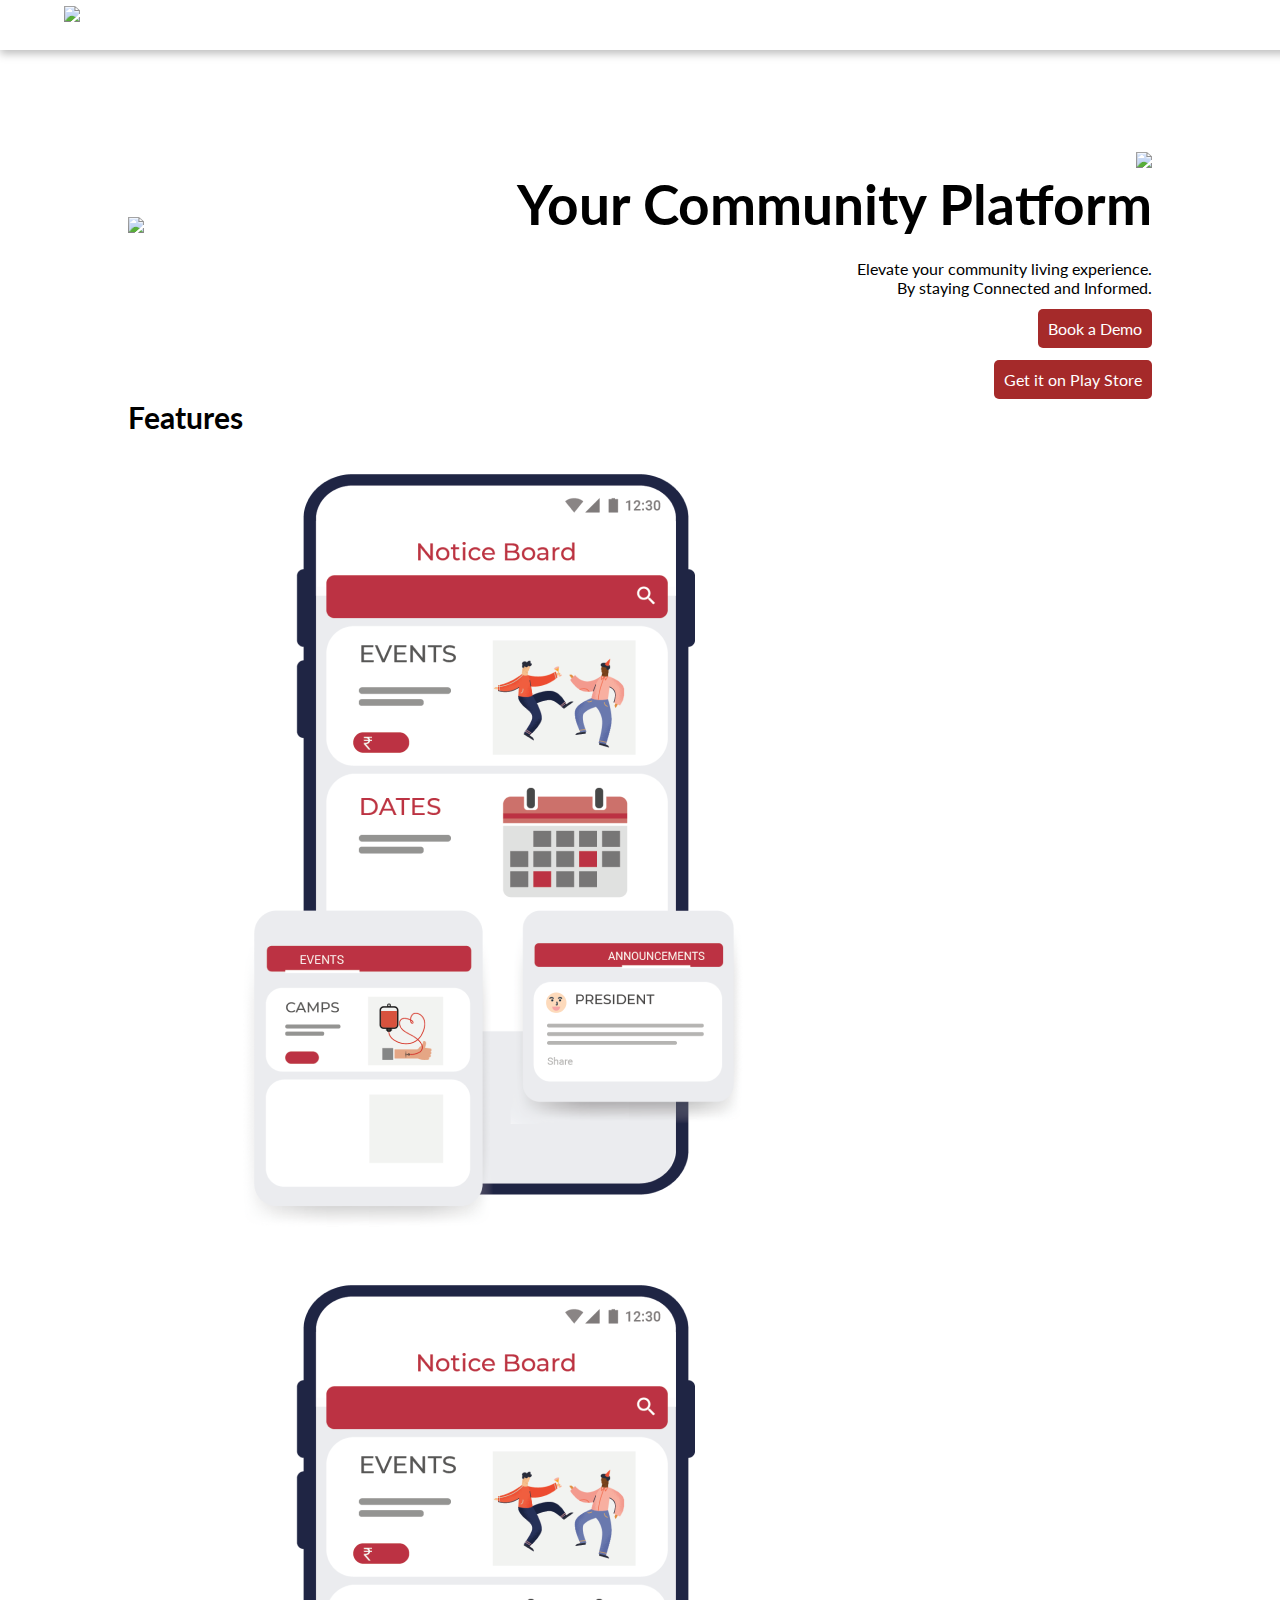
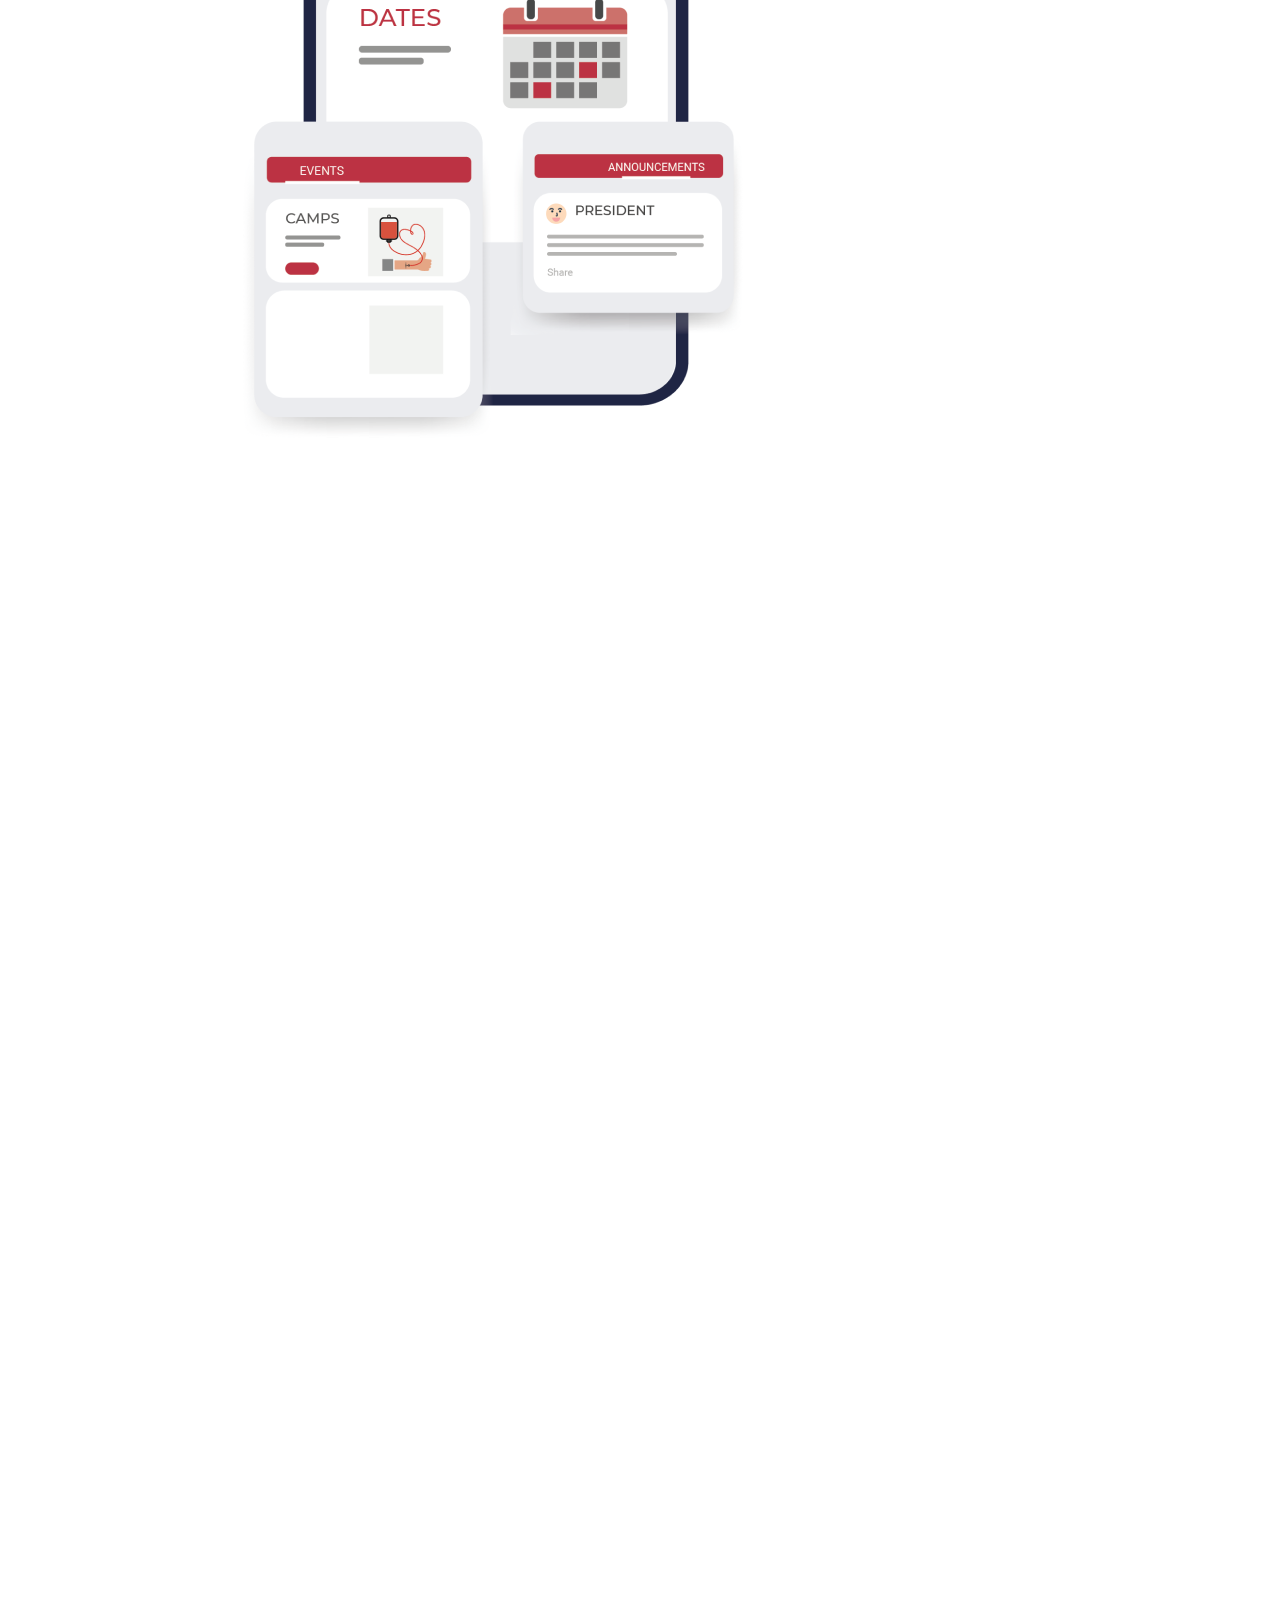
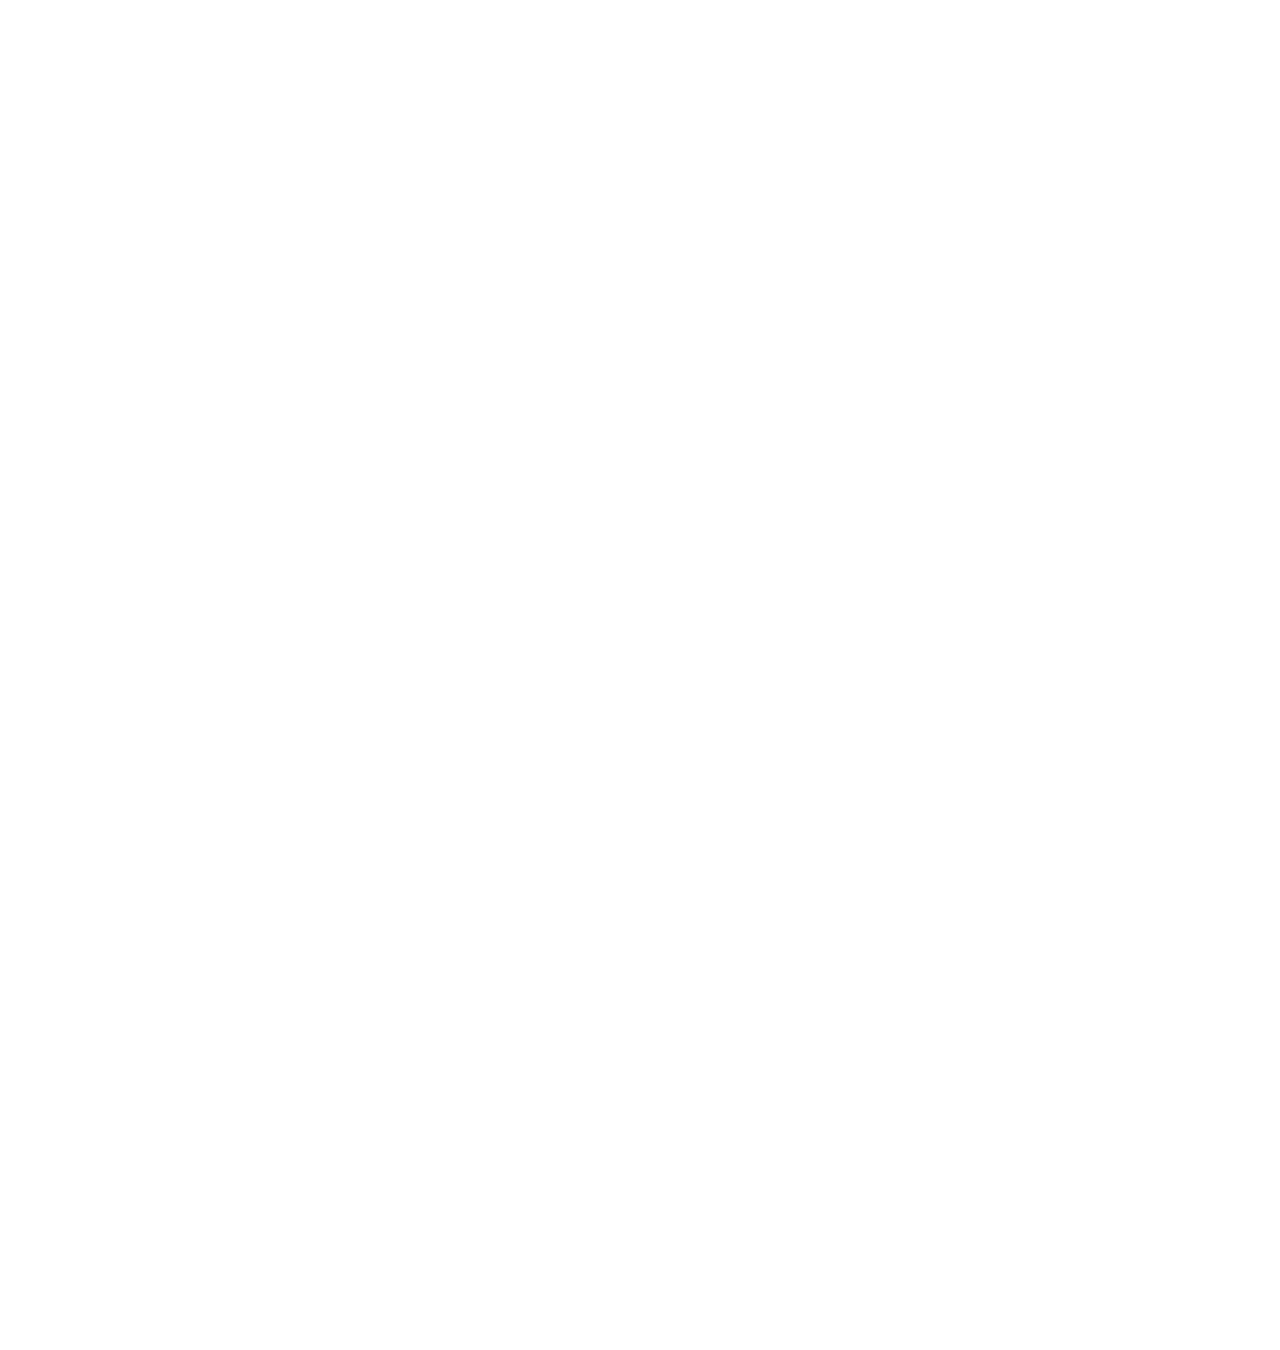
==== index.html @ 1f937010 "new images" ====
<!DOCTYPE html>
<html lang="en">
	<head>
		<!-- Required meta tags -->
		<meta charset="utf-8" />
		<meta name="viewport" content="width=device-width, initial-scale=1" />

		<!-- Bootstrap CSS -->
		<!-- <link
			href="https://cdn.jsdelivr.net/npm/bootstrap@5.0.0-beta2/dist/css/bootstrap.min.css"
			rel="stylesheet"
			integrity="sha384-BmbxuPwQa2lc/FVzBcNJ7UAyJxM6wuqIj61tLrc4wSX0szH/Ev+nYRRuWlolflfl"
			crossorigin="anonymous"
		/> -->

		<!-- Custom CSS -->
		<link href="css/index.css" rel="stylesheet" />

		<!-- Fonts -->
		<link rel="preconnect" href="https://fonts.gstatic.com" />
		<link
			href="https://fonts.googleapis.com/css2?family=Lato:ital,wght@0,100;0,300;0,400;0,700;0,900;1,100;1,300;1,400;1,700;1,900&display=swap"
			rel="stylesheet"
		/>

		<title>SewaHub</title>
	</head>
	<body>
		<div class="navbar">
			<img src="assets/Logo.png" class="navbar-image" />
		</div>
		<div class="sewahub-container">
			<div class="sub-container-1">
				<img src="./assets/building-clouds.png" class="landing-image" />
				<div class="landing-text">
					<img src="./assets/Logo2.png" class="landing-logo" />
					<p style="font-size: 55px; font-weight: 700">
						Your Community Platform
					</p>
					<p style="margin-top: 3%">
						Elevate your community living experience.<br />
						By staying Connected and Informed.
					</p>
					<div class="landing-button">Book a Demo</div>
					<br />
					<div class="landing-button">Get it on Play Store</div>
				</div>
			</div>
			<div class="sub-container-2">
				<p style="width: 100%; font-size: 30px; font-weight: 700">
					Features
				</p>
				<div class="feature-box">
					<img src="./assets/screen1.png" />
					<img src="./assets/screen1.png" />
				</div>
			</div>
		</div>
		<!-- Option 1: Bootstrap Bundle with Popper -->
		<!-- <script
			src="https://cdn.jsdelivr.net/npm/bootstrap@5.0.0-beta2/dist/js/bootstrap.bundle.min.js"
			integrity="sha384-b5kHyXgcpbZJO/tY9Ul7kGkf1S0CWuKcCD38l8YkeH8z8QjE0GmW1gYU5S9FOnJ0"
			crossorigin="anonymous"
		></script> -->
	</body>
</html>
---- css/index.css ----
body {
	/* background-color: antiquewhite; */
	margin: 0px;
	font-family: "Lato", sans-serif;
}
p {
	margin: 0px;
}
.navbar {
	background-color: white;
	width: 100%;
	height: 50px;
	filter: drop-shadow(0px 4px 4px rgba(0, 0, 0, 0.25));
	position: fixed;
	top: 0;
	padding: 0 5vw 0 5vw;
	display: flex;
}
.navbar .title {
	font-family: Verdana, Geneva, Tahoma, sans-serif;
}
.sewahub-container {
	margin-top: 50px;
	margin: 50px 10vw 0 10vw;
	background-color: white;
	height: 500vh;
}
.sub-container-1 {
	flex-direction: row;
	display: flex;
	/* background-color: azure; */
}
.sewahub-container .landing-text {
	width: 100%;
	padding-top: 10%;
	text-align: right;
}
.sewahub-container .landing-image {
	width: 40%;
	align-self: center;
}
.navbar .navbar-image {
	height: 75%;
	padding: 5px 0px 5px 0px;
	align-self: center;
}
.sewahub-container .landing-logo {
	height: 40px;
}
.sewahub-container .landing-button {
	background-color: brown;
	display: inline-block;
	padding: 10px;
	border-radius: 5px;
	cursor: pointer;
	margin-top: 12px;
	color: white;
}
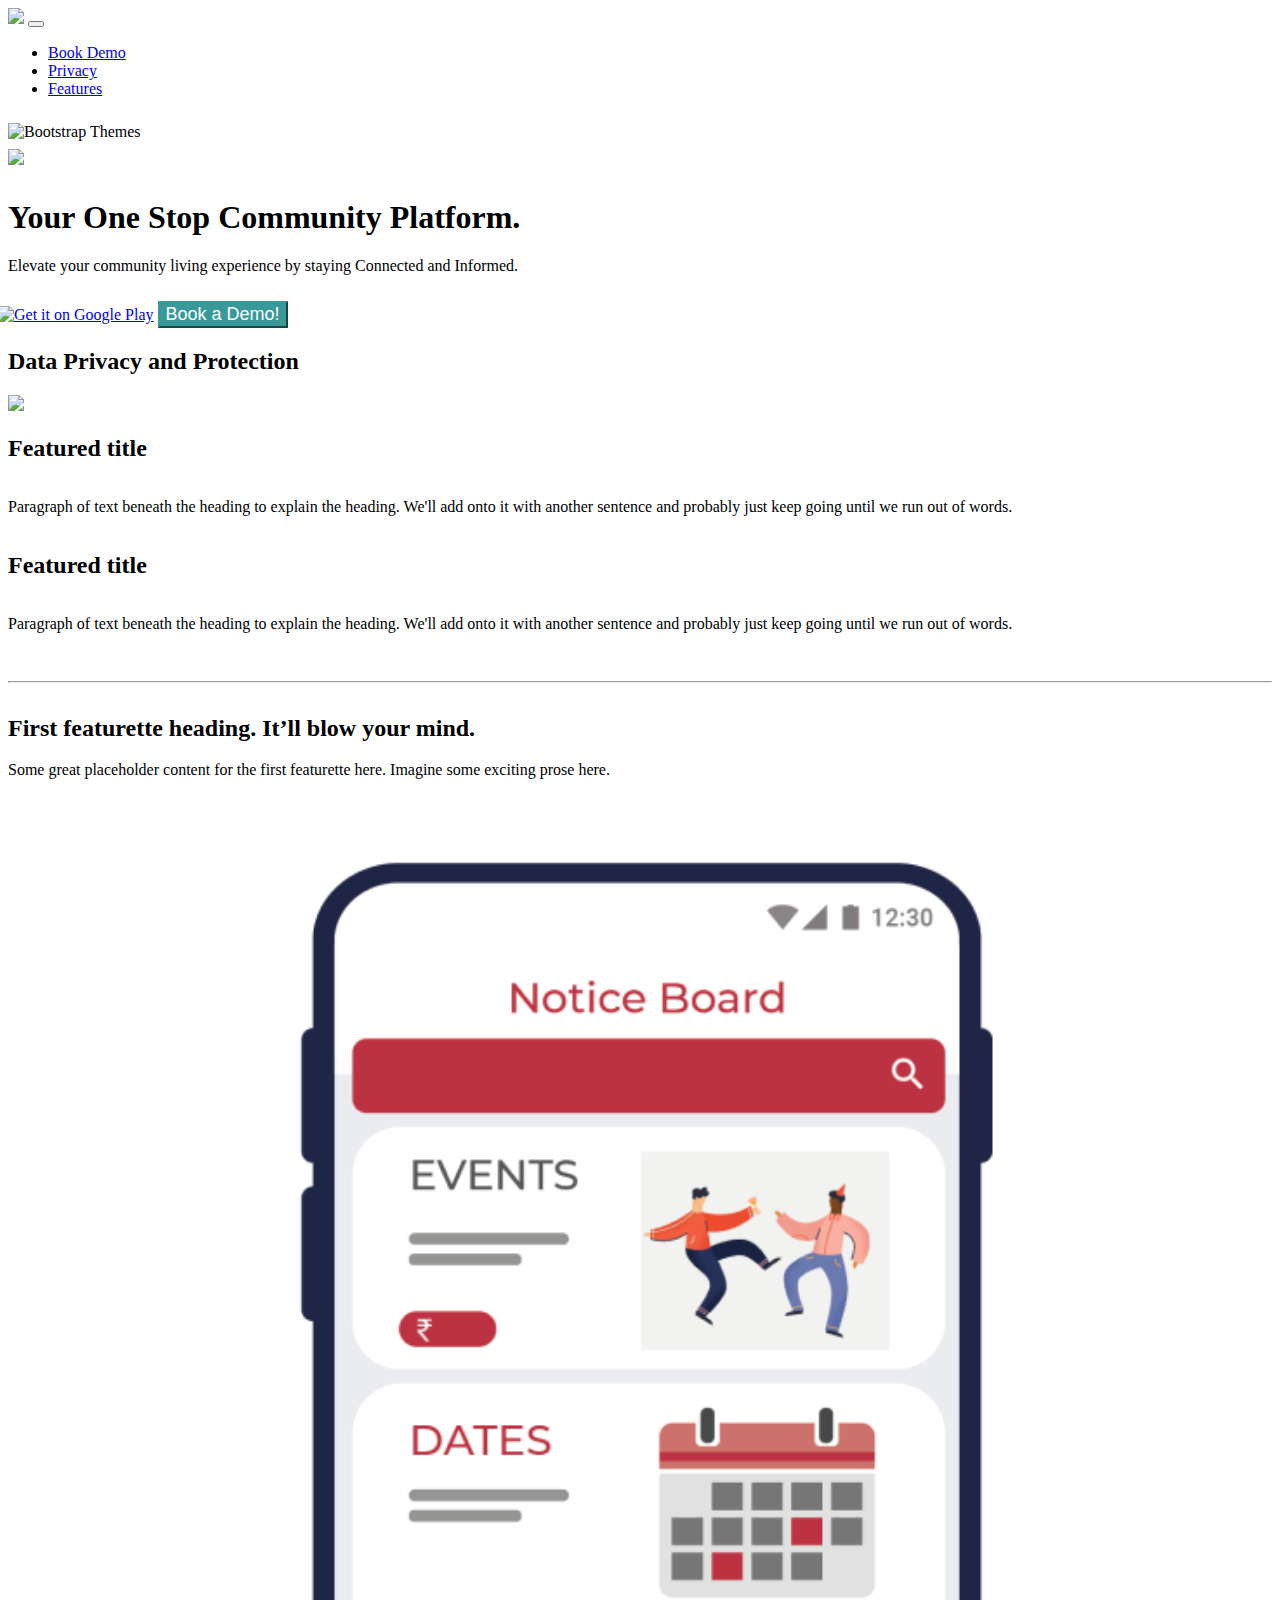
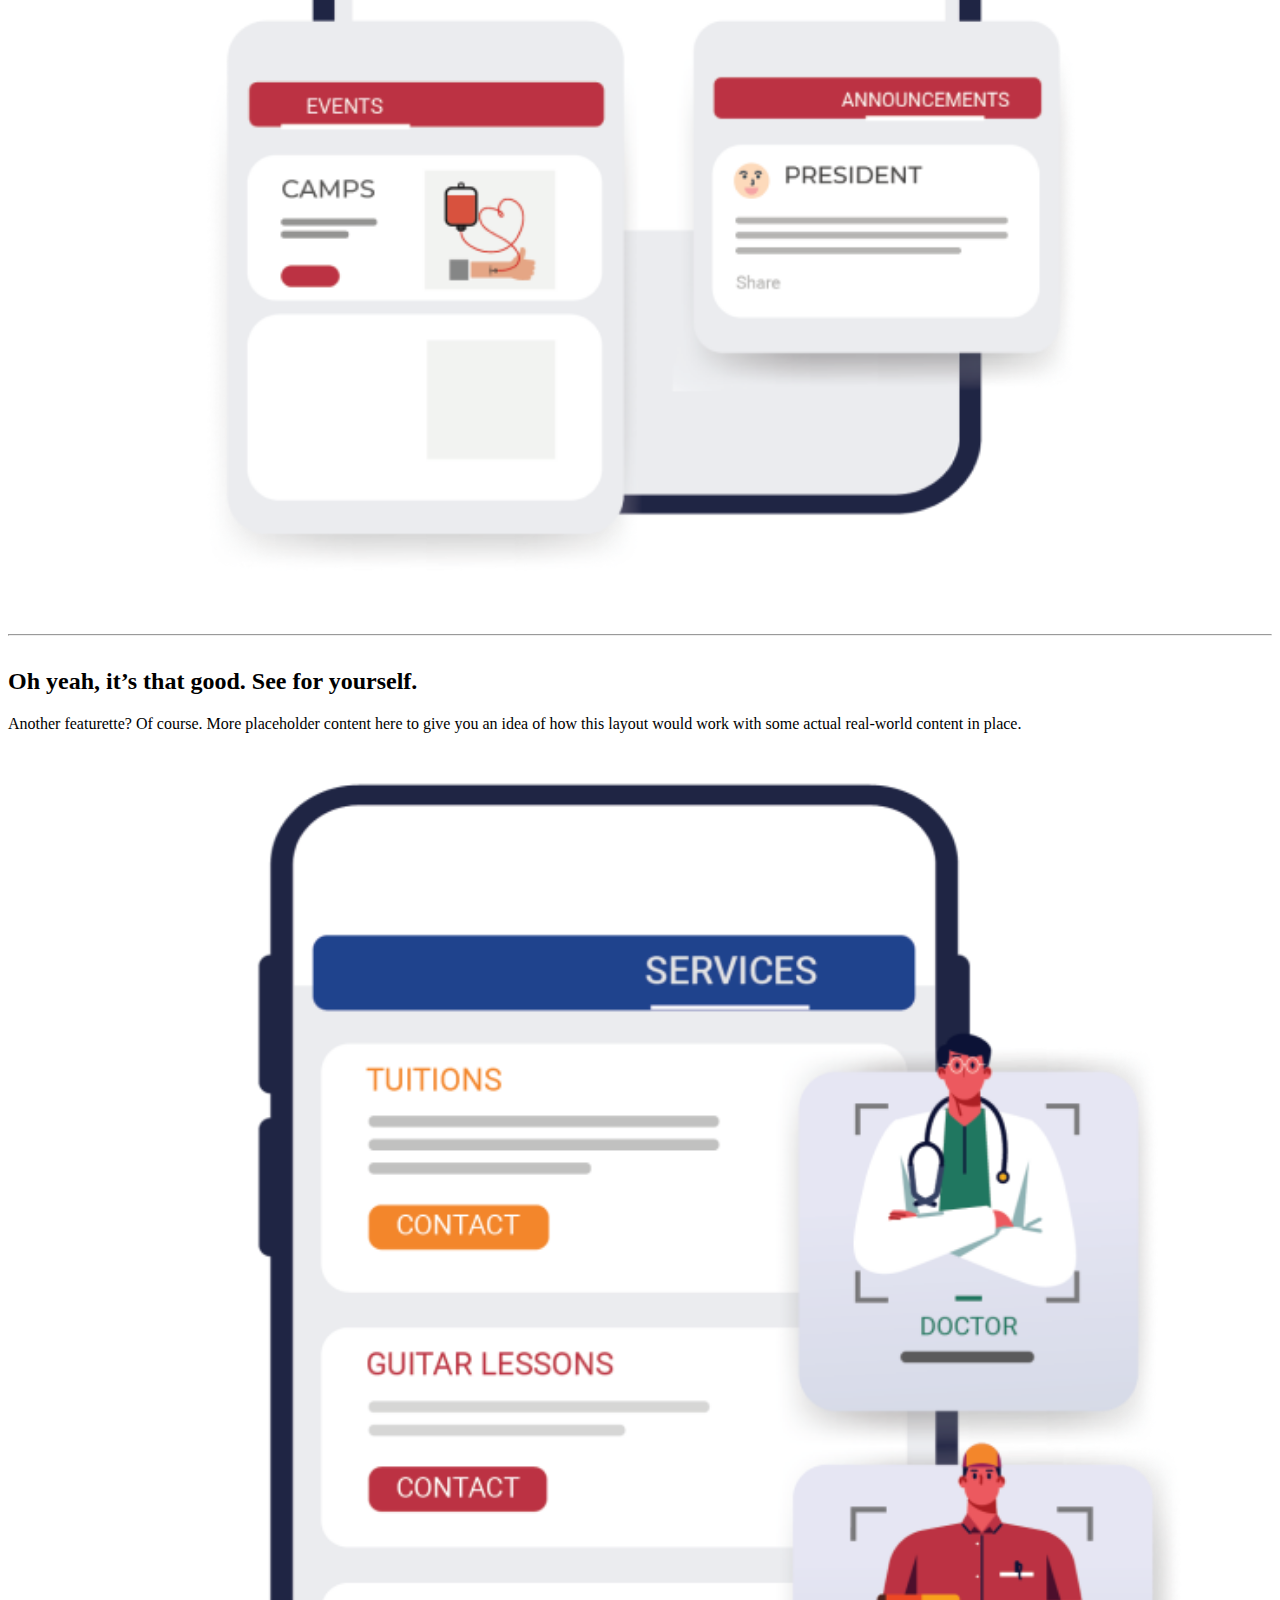
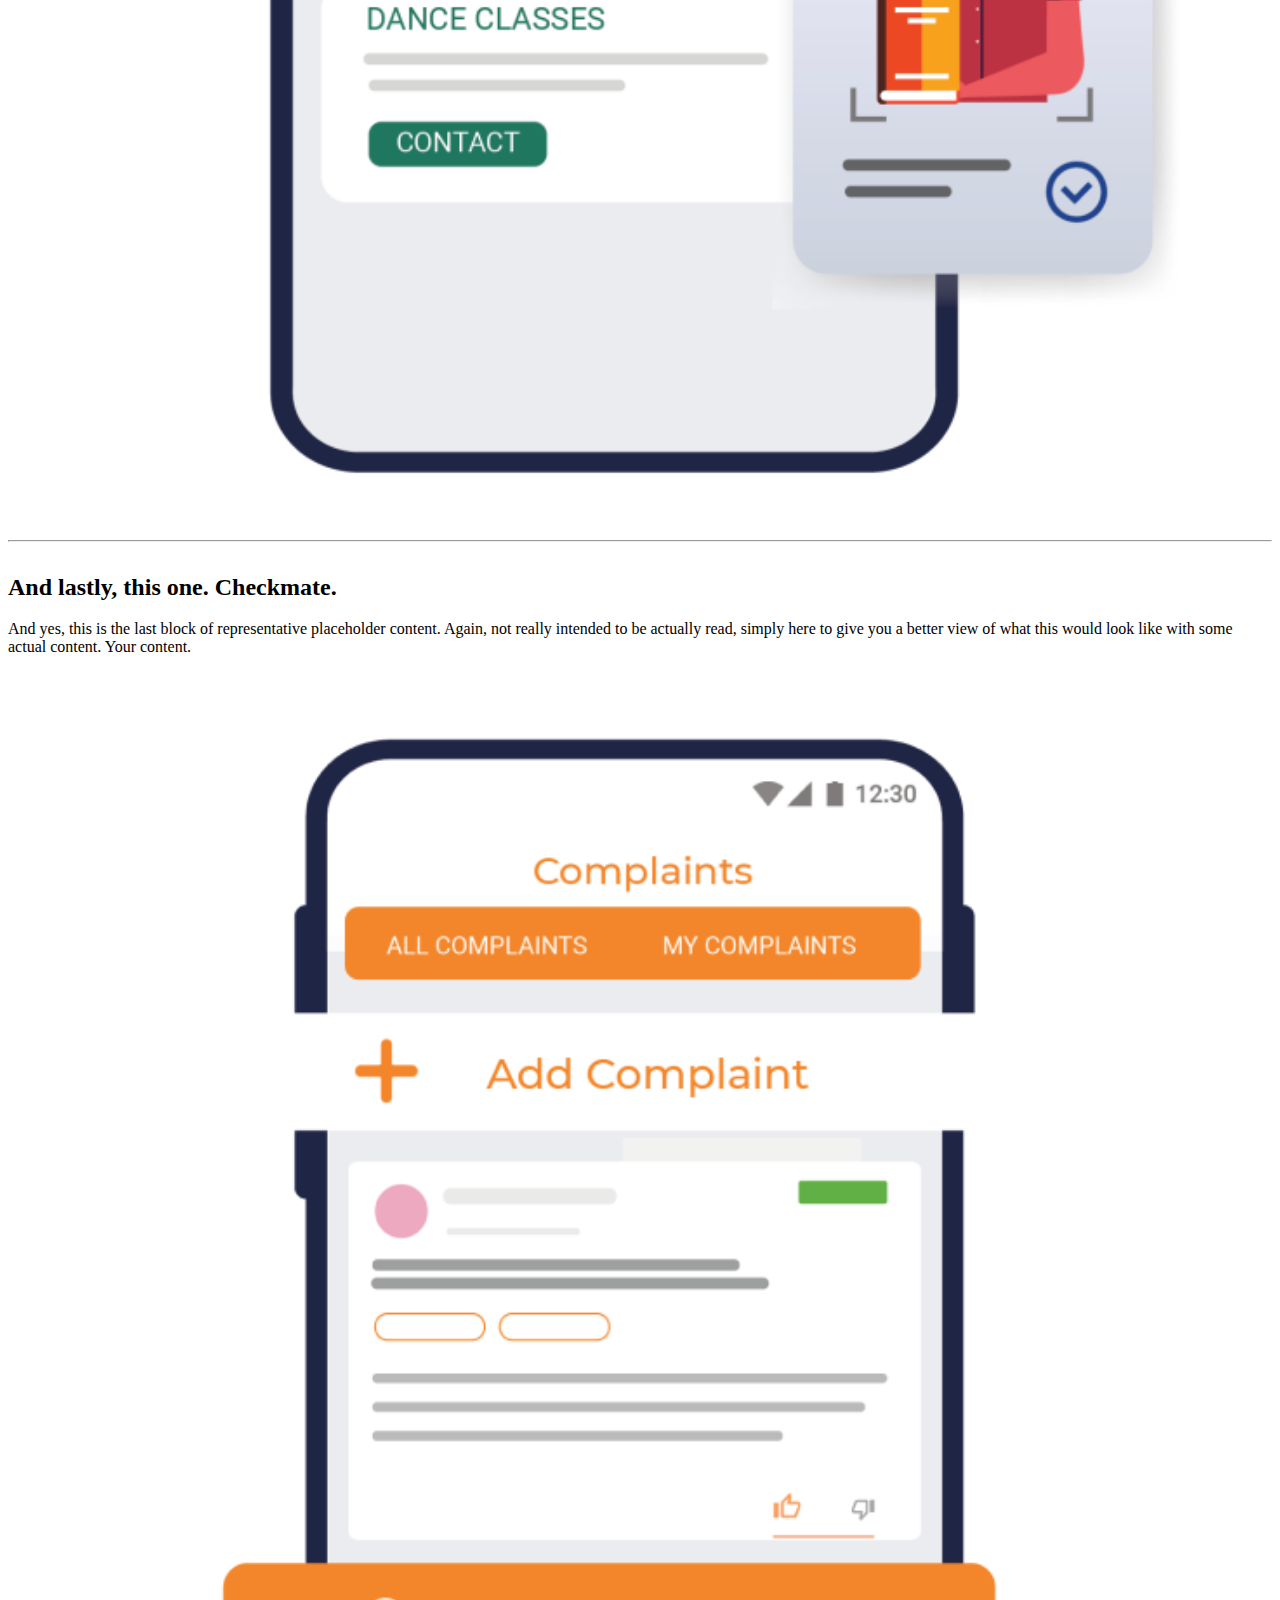
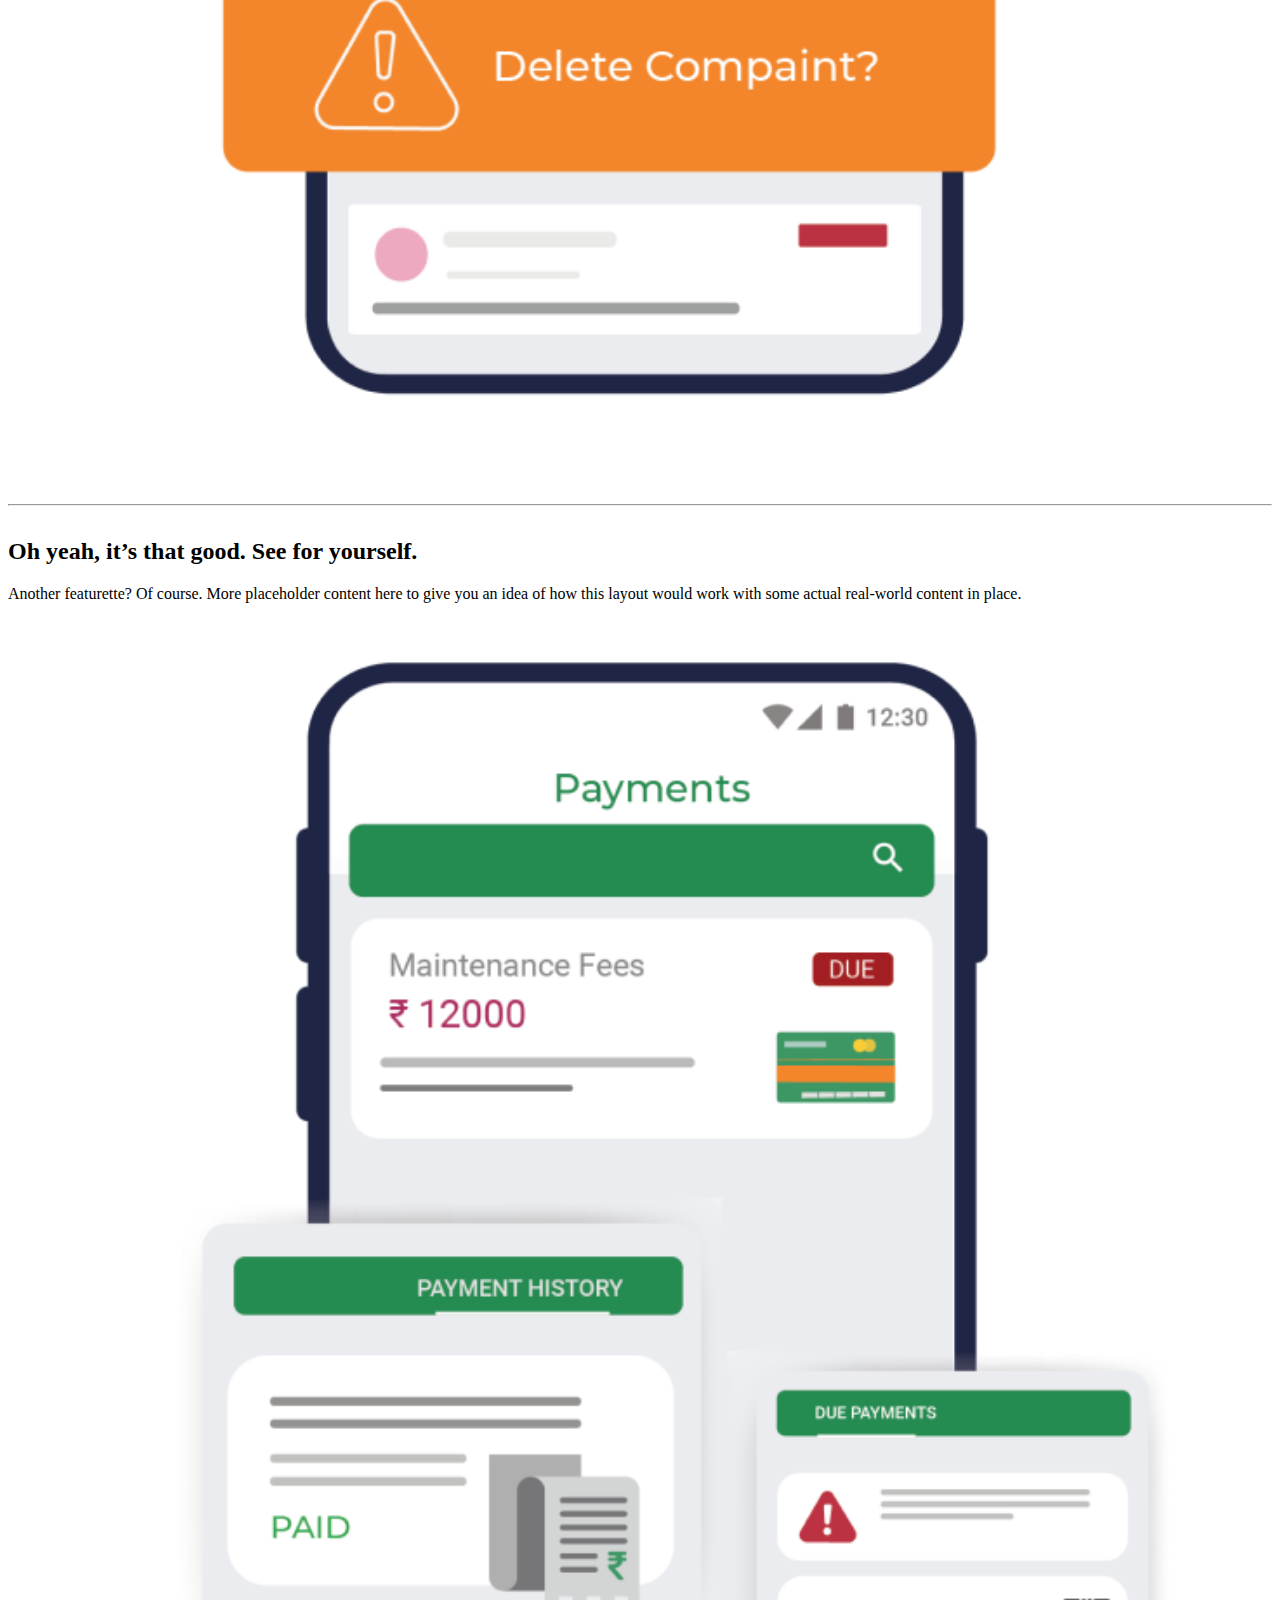
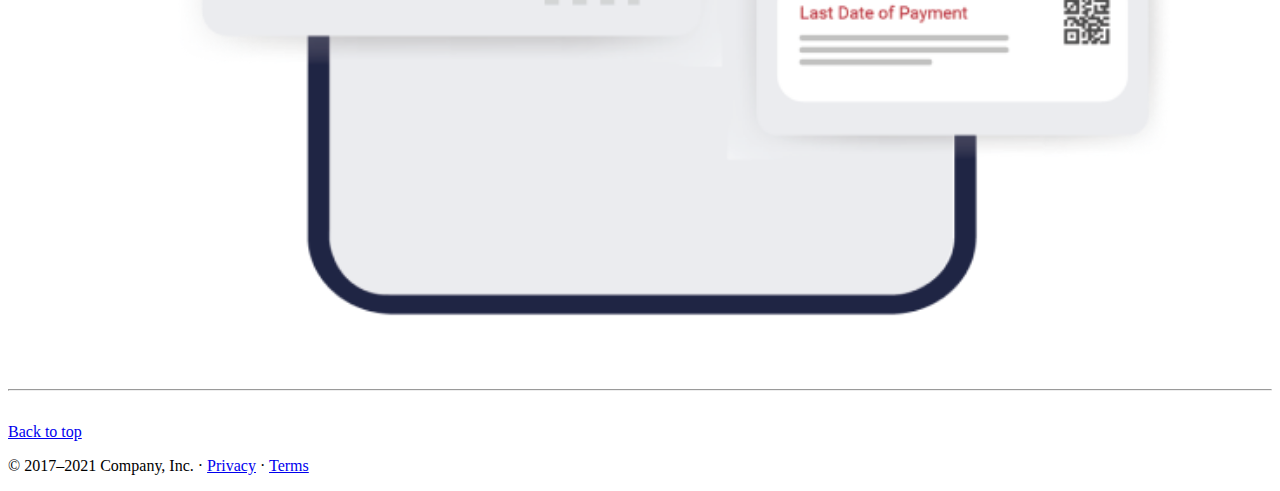
==== commit 13d0d346: "container stuff" ====
--- a/index.html
+++ b/index.html
@@ -1,66 +1,551 @@
 <!DOCTYPE html>
 <html lang="en">
 	<head>
-		<!-- Required meta tags -->
 		<meta charset="utf-8" />
 		<meta name="viewport" content="width=device-width, initial-scale=1" />
-
-		<!-- Bootstrap CSS -->
+		<meta name="description" content="" />
+		<meta
+			name="author"
+			content="Mark Otto, Jacob Thornton, and Bootstrap contributors"
+		/>
+		<meta name="generator" content="Hugo 0.82.0" />
+		<title>SewaHub</title>
+
+		<link
+			rel="canonical"
+			href="https://getbootstrap.com/docs/5.0/examples/carousel/"
+		/>
+
+		<!-- Bootstrap core CSS -->
+		<link
+			href="https://getbootstrap.com/docs/5.0/dist/css/bootstrap.min.css"
+			rel="stylesheet"
+			integrity="sha384-eOJMYsd53ii+scO/bJGFsiCZc+5NDVN2yr8+0RDqr0Ql0h+rP48ckxlpbzKgwra6"
+			crossorigin="anonymous"
+		/>
+
+		<!-- Favicons -->
 		<!-- <link
-			href="https://cdn.jsdelivr.net/npm/bootstrap@5.0.0-beta2/dist/css/bootstrap.min.css"
+			rel="apple-touch-icon"
+			href="/docs/5.0/assets/img/favicons/apple-touch-icon.png"
+			sizes="180x180"
+		/>
+		<link
+			rel="icon"
+			href="/docs/5.0/assets/img/favicons/favicon-32x32.png"
+			sizes="32x32"
+			type="image/png"
+		/>
+		<link
+			rel="icon"
+			href="/docs/5.0/assets/img/favicons/favicon-16x16.png"
+			sizes="16x16"
+			type="image/png"
+		/>
+		<link
+			rel="manifest"
+			href="/docs/5.0/assets/img/favicons/manifest.json"
+		/>
+		<link
+			rel="mask-icon"
+			href="/docs/5.0/assets/img/favicons/safari-pinned-tab.svg"
+			color="#7952b3"
+		/> -->
+		<link rel="icon" href="assets/favicon.png" />
+		<meta name="theme-color" content="#333" />
+
+		<style>
+			.bd-placeholder-img {
+				font-size: 1.125rem;
+				text-anchor: middle;
+				-webkit-user-select: none;
+				-moz-user-select: none;
+				user-select: none;
+			}
+
+			@media (min-width: 768px) {
+				.bd-placeholder-img-lg {
+					font-size: 3.5rem;
+				}
+			}
+			@media (max-width: 768px) {
+				.sewahub-hero {
+					margin: 0.75rem !important;
+				}
+			}
+		</style>
+
+		<!-- Custom styles for this template -->
+		<link
+			href="https://getbootstrap.com/docs/5.0/examples/carousel/carousel.css"
 			rel="stylesheet"
-			integrity="sha384-BmbxuPwQa2lc/FVzBcNJ7UAyJxM6wuqIj61tLrc4wSX0szH/Ev+nYRRuWlolflfl"
-			crossorigin="anonymous"
-		/> -->
-
-		<!-- Custom CSS -->
-		<link href="css/index.css" rel="stylesheet" />
-
-		<!-- Fonts -->
-		<link rel="preconnect" href="https://fonts.gstatic.com" />
-		<link
-			href="https://fonts.googleapis.com/css2?family=Lato:ital,wght@0,100;0,300;0,400;0,700;0,900;1,100;1,300;1,400;1,700;1,900&display=swap"
-			rel="stylesheet"
-		/>
-
-		<title>SewaHub</title>
+		/>
+
+		<style>
+			/* custom css by jha */
+			.featurette-divider {
+				margin: 2rem 0;
+			}
+			.carousel-item > img {
+				min-width: auto;
+				right: 0;
+			}
+			.carousel-caption {
+				color: #333;
+			}
+			.carousel-indicators [data-bs-target] {
+				background-color: #333;
+			}
+			.carousel-control-next,
+			.carousel-control-prev {
+				filter: invert(70%);
+			}
+			.btn-primary {
+				color: #fff;
+				background-color: #399999;
+				border-color: #399999;
+			}
+			.btn-primary:hover {
+				color: #fff;
+				background-color: #2b7575;
+				border-color: #2b7575;
+			}
+			.btn-primary:focus {
+				color: #fff;
+				background-color: #399999;
+				border-color: #399999;
+			}
+		</style>
 	</head>
 	<body>
-		<div class="navbar">
-			<img src="assets/Logo.png" class="navbar-image" />
-		</div>
-		<div class="sewahub-container">
-			<div class="sub-container-1">
-				<img src="./assets/building-clouds.png" class="landing-image" />
-				<div class="landing-text">
-					<img src="./assets/Logo2.png" class="landing-logo" />
-					<p style="font-size: 55px; font-weight: 700">
-						Your Community Platform
-					</p>
-					<p style="margin-top: 3%">
-						Elevate your community living experience.<br />
-						By staying Connected and Informed.
-					</p>
-					<div class="landing-button">Book a Demo</div>
-					<br />
-					<div class="landing-button">Get it on Play Store</div>
-				</div>
+		<header>
+			<nav
+				class="navbar navbar-expand-md navbar-light fixed-top bg-light"
+			>
+				<div class="container">
+					<a class="navbar-brand" href="#"
+						><img src="assets/Logo.png" style="height: 24px"
+					/></a>
+					<button
+						class="navbar-toggler"
+						type="button"
+						data-bs-toggle="collapse"
+						data-bs-target="#navbarCollapse"
+						aria-controls="navbarCollapse"
+						aria-expanded="false"
+						aria-label="Toggle navigation"
+					>
+						<span class="navbar-toggler-icon"></span>
+					</button>
+					<div class="collapse navbar-collapse" id="navbarCollapse">
+						<ul class="navbar-nav ms-auto mb-2 mb-md-0">
+							<li class="nav-item">
+								<a class="nav-link" href="#">Book Demo</a>
+							</li>
+							<li class="nav-item">
+								<a class="nav-link" href="#privacy">Privacy</a>
+							</li>
+							<li class="nav-item">
+								<a
+									class="nav-link"
+									aria-current="page"
+									href="#features"
+									>Features</a
+								>
+							</li>
+							<!-- <li class="nav-item">
+								<a
+									class="nav-link disabled"
+									href="#"
+									tabindex="-1"
+									aria-disabled="true"
+									>Disabled</a
+								>
+							</li> -->
+						</ul>
+						<!-- <form class="d-flex">
+							<input
+								class="form-control me-2"
+								type="search"
+								placeholder="Search"
+								aria-label="Search"
+							/>
+							<button
+								class="btn btn-outline-success"
+								type="submit"
+							>
+								Search
+							</button>
+						</form> -->
+					</div>
+				</div>
+			</nav>
+		</header>
+
+		<main>
+			<!-- <div id="myCarousel" class="carousel slide" data-bs-ride="carousel">
+				<div class="carousel-indicators">
+					<button
+						type="button"
+						data-bs-target="#myCarousel"
+						data-bs-slide-to="0"
+						class="active"
+						aria-current="true"
+						aria-label="Slide 1"
+					></button>
+					<button
+						type="button"
+						data-bs-target="#myCarousel"
+						data-bs-slide-to="1"
+						aria-label="Slide 2"
+					></button>
+					<button
+						type="button"
+						data-bs-target="#myCarousel"
+						data-bs-slide-to="2"
+						aria-label="Slide 3"
+					></button>
+				</div>
+				<div class="carousel-inner">
+					<div class="carousel-item active">
+						<svg
+							class="bd-placeholder-img"
+							width="100%"
+							height="100%"
+							xmlns="http://www.w3.org/2000/svg"
+							aria-hidden="true"
+							preserveAspectRatio="xMidYMid slice"
+							focusable="false"
+						>
+							<img src="assets/cover.png" style="left: 10%" />
+
+							<rect width="100%" height="100%" fill="#777" />
+						</svg>
+
+						<div class="container">
+							<div class="carousel-caption text-end">
+								<img
+									src="./assets/Logo2.png"
+									style="height: 40px"
+								/>
+								<h1>Your Community Platform</h1>
+								<p>
+									The one stop platform you need for your
+									local community.
+								</p>
+								<p>
+									<a class="btn btn-primary" href="#"
+										>Get on PlayStore</a
+									>
+								</p>
+							</div>
+						</div>
+					</div>
+					<div class="carousel-item">
+						<svg
+							class="bd-placeholder-img"
+							width="100%"
+							height="100%"
+							xmlns="http://www.w3.org/2000/svg"
+							aria-hidden="true"
+							preserveAspectRatio="xMidYMid slice"
+							focusable="false"
+						>
+							<img
+								src="./assets/cover2.png"
+								style="left: auto; right: 4%; top: 5%"
+							/>
+							<rect width="100%" height="100%" fill="#777" />
+						</svg>
+
+						<div class="container">
+							<div class="carousel-caption text-start">
+								<img
+									src="./assets/Logo2.png"
+									style="height: 40px"
+								/>
+								<h1>Another example headline.</h1>
+								<p>Some representative placeholder content.</p>
+								<p>
+									<a class="btn btn-primary" href="#"
+										>Learn more</a
+									>
+								</p>
+							</div>
+						</div>
+					</div>
+					<div class="carousel-item">
+						<svg
+							class="bd-placeholder-img"
+							width="100%"
+							height="100%"
+							xmlns="http://www.w3.org/2000/svg"
+							aria-hidden="true"
+							preserveAspectRatio="xMidYMid slice"
+							focusable="false"
+						>
+							<img src="./assets/cover3.png" />
+							<rect width="100%" height="100%" fill="#777" />
+						</svg>
+
+						<div class="container">
+							<div class="carousel-caption text-end">
+								<img
+									src="./assets/Logo2.png"
+									style="height: 40px"
+								/>
+								<h1>Get SewaHub in your Society!</h1>
+								<p>
+									We are now deploying in select localities in
+									New Delhi.
+								</p>
+								<p>
+									<a class="btn btn-primary" href="#"
+										>Browse gallery</a
+									>
+								</p>
+							</div>
+						</div>
+					</div>
+				</div>
+				<button
+					class="carousel-control-prev"
+					type="button"
+					data-bs-target="#myCarousel"
+					data-bs-slide="prev"
+				>
+					<span
+						class="carousel-control-prev-icon"
+						aria-hidden="true"
+					></span>
+					<span class="visually-hidden">Previous</span>
+				</button>
+				<button
+					class="carousel-control-next"
+					type="button"
+					data-bs-target="#myCarousel"
+					data-bs-slide="next"
+				>
+					<span
+						class="carousel-control-next-icon"
+						aria-hidden="true"
+					></span>
+					<span class="visually-hidden">Next</span>
+				</button>
+			</div> -->
+
+			<!-- Marketing messaging and featurettes
+  ================================================== -->
+			<!-- Wrap the rest of the page in another container to center all the content. -->
+
+			<div class="container marketing">
+				<div
+					class="row flex-lg-row-reverse align-items-center g-5 py-5 sewahub-hero"
+					style="margin-top: 2%; padding-top: 0px !important"
+				>
+					<div class="col-10 col-sm-8 col-lg-6">
+						<img
+							src="assets/mockups.png"
+							class="d-block mx-lg-auto img-fluid"
+							alt="Bootstrap Themes"
+							width="700"
+							height="500"
+							loading="lazy"
+						/>
+					</div>
+					<div class="col-lg-6">
+						<img
+							src="assets/Logo2.png"
+							style="height: 50px; margin: 8px 0px 8px 0px"
+						/>
+						<h1 class="display-5 fw-bold lh-1 mb-3">
+							Your One Stop Community Platform.
+						</h1>
+						<p class="lead">
+							Elevate your community living experience by staying
+							Connected and Informed.
+						</p>
+						<div
+							class="d-grid gap-2 d-md-flex justify-content-md-start"
+						>
+							<a
+								style="height: 60px; margin-left: -10px"
+								href="https://play.google.com/store/apps/details?id=com.lemon8.sewahub&pcampaignid=pcampaignidMKT-Other-global-all-co-prtnr-py-PartBadge-Mar2515-1"
+								><img
+									style="height: 73px"
+									alt="Get it on Google Play"
+									src="https://play.google.com/intl/en_us/badges/static/images/badges/en_badge_web_generic.png"
+							/></a>
+							<button
+								type="button"
+								class="btn btn-primary btn-lg px-4 me-md-2"
+								style="
+									margin-top: 10px;
+									max-width: 166px;
+									font-size: 18px;
+								"
+								onclick="location.href='tel:+91 9990038337'"
+							>
+								Book a Demo!
+							</button>
+						</div>
+					</div>
+				</div>
+				<!-- Three columns of text below the carousel -->
+
+				<div class="container py-5" id="privacy">
+					<h2 class="pb-2 border-bottom">
+						Data Privacy and Protection
+					</h2>
+					<div class="row g-5 py-5">
+						<div class="feature col-md-4">
+							<img src="assets/privacy.png" style="width: 100%" />
+						</div>
+						<div
+							class="feature col-md-4"
+							style="
+								justify-content: center;
+								display: flex;
+								flex-direction: column;
+							"
+						>
+							<h2>Featured title</h2>
+							<p>
+								Paragraph of text beneath the heading to explain
+								the heading. We'll add onto it with another
+								sentence and probably just keep going until we
+								run out of words.
+							</p>
+						</div>
+						<div
+							class="feature col-md-4"
+							style="
+								justify-content: center;
+								display: flex;
+								flex-direction: column;
+							"
+						>
+							<h2>Featured title</h2>
+							<p>
+								Paragraph of text beneath the heading to explain
+								the heading. We'll add onto it with another
+								sentence and probably just keep going until we
+								run out of words.
+							</p>
+						</div>
+					</div>
+				</div>
+
+				<div class="b-example-divider"></div>
+
+				<div class="b-example-divider"></div>
+
+				<div class="b-example-divider"></div>
+
+				<!-- /.row -->
+
+				<!-- START THE FEATURETTES -->
+
+				<hr class="featurette-divider" id="features" />
+
+				<div class="row featurette">
+					<div class="col-md-7">
+						<h2 class="featurette-heading">
+							First featurette heading.
+							<span class="text-muted"
+								>It’ll blow your mind.</span
+							>
+						</h2>
+						<p class="lead">
+							Some great placeholder content for the first
+							featurette here. Imagine some exciting prose here.
+						</p>
+					</div>
+					<div class="col-md-5">
+						<img src="./assets/screen1.png" style="width: 100%" />
+					</div>
+				</div>
+
+				<hr class="featurette-divider" />
+
+				<div class="row featurette">
+					<div class="col-md-7 order-md-2">
+						<h2 class="featurette-heading">
+							Oh yeah, it’s that good.
+							<span class="text-muted">See for yourself.</span>
+						</h2>
+						<p class="lead">
+							Another featurette? Of course. More placeholder
+							content here to give you an idea of how this layout
+							would work with some actual real-world content in
+							place.
+						</p>
+					</div>
+					<div class="col-md-5 order-md-1">
+						<img src="./assets/screen2.png" style="width: 100%" />
+					</div>
+				</div>
+
+				<hr class="featurette-divider" />
+
+				<div class="row featurette">
+					<div class="col-md-7">
+						<h2 class="featurette-heading">
+							And lastly, this one.
+							<span class="text-muted">Checkmate.</span>
+						</h2>
+						<p class="lead">
+							And yes, this is the last block of representative
+							placeholder content. Again, not really intended to
+							be actually read, simply here to give you a better
+							view of what this would look like with some actual
+							content. Your content.
+						</p>
+					</div>
+					<div class="col-md-5">
+						<img src="./assets/screen3.png" style="width: 100%" />
+					</div>
+				</div>
+
+				<hr class="featurette-divider" />
+
+				<div class="row featurette">
+					<div class="col-md-7 order-md-2">
+						<h2 class="featurette-heading">
+							Oh yeah, it’s that good.
+							<span class="text-muted">See for yourself.</span>
+						</h2>
+						<p class="lead">
+							Another featurette? Of course. More placeholder
+							content here to give you an idea of how this layout
+							would work with some actual real-world content in
+							place.
+						</p>
+					</div>
+					<div class="col-md-5 order-md-1">
+						<img src="./assets/screen4.png" style="width: 100%" />
+					</div>
+				</div>
+				<hr class="featurette-divider" />
+
+				<!-- /END THE FEATURETTES -->
 			</div>
-			<div class="sub-container-2">
-				<p style="width: 100%; font-size: 30px; font-weight: 700">
-					Features
+			<!-- /.container -->
+
+			<!-- FOOTER -->
+			<footer class="container">
+				<p class="float-end"><a href="#">Back to top</a></p>
+				<p>
+					&copy; 2017–2021 Company, Inc. &middot;
+					<a href="#">Privacy</a> &middot; <a href="#">Terms</a>
 				</p>
-				<div class="feature-box">
-					<img src="./assets/screen1.png" />
-					<img src="./assets/screen1.png" />
-				</div>
-			</div>
-		</div>
-		<!-- Option 1: Bootstrap Bundle with Popper -->
-		<!-- <script
-			src="https://cdn.jsdelivr.net/npm/bootstrap@5.0.0-beta2/dist/js/bootstrap.bundle.min.js"
-			integrity="sha384-b5kHyXgcpbZJO/tY9Ul7kGkf1S0CWuKcCD38l8YkeH8z8QjE0GmW1gYU5S9FOnJ0"
+			</footer>
+		</main>
+
+		<script
+			src="https://getbootstrap.com/docs/5.0/dist/js/bootstrap.bundle.min.js"
+			integrity="sha384-JEW9xMcG8R+pH31jmWH6WWP0WintQrMb4s7ZOdauHnUtxwoG2vI5DkLtS3qm9Ekf"
 			crossorigin="anonymous"
-		></script> -->
+		></script>
 	</body>
 </html>
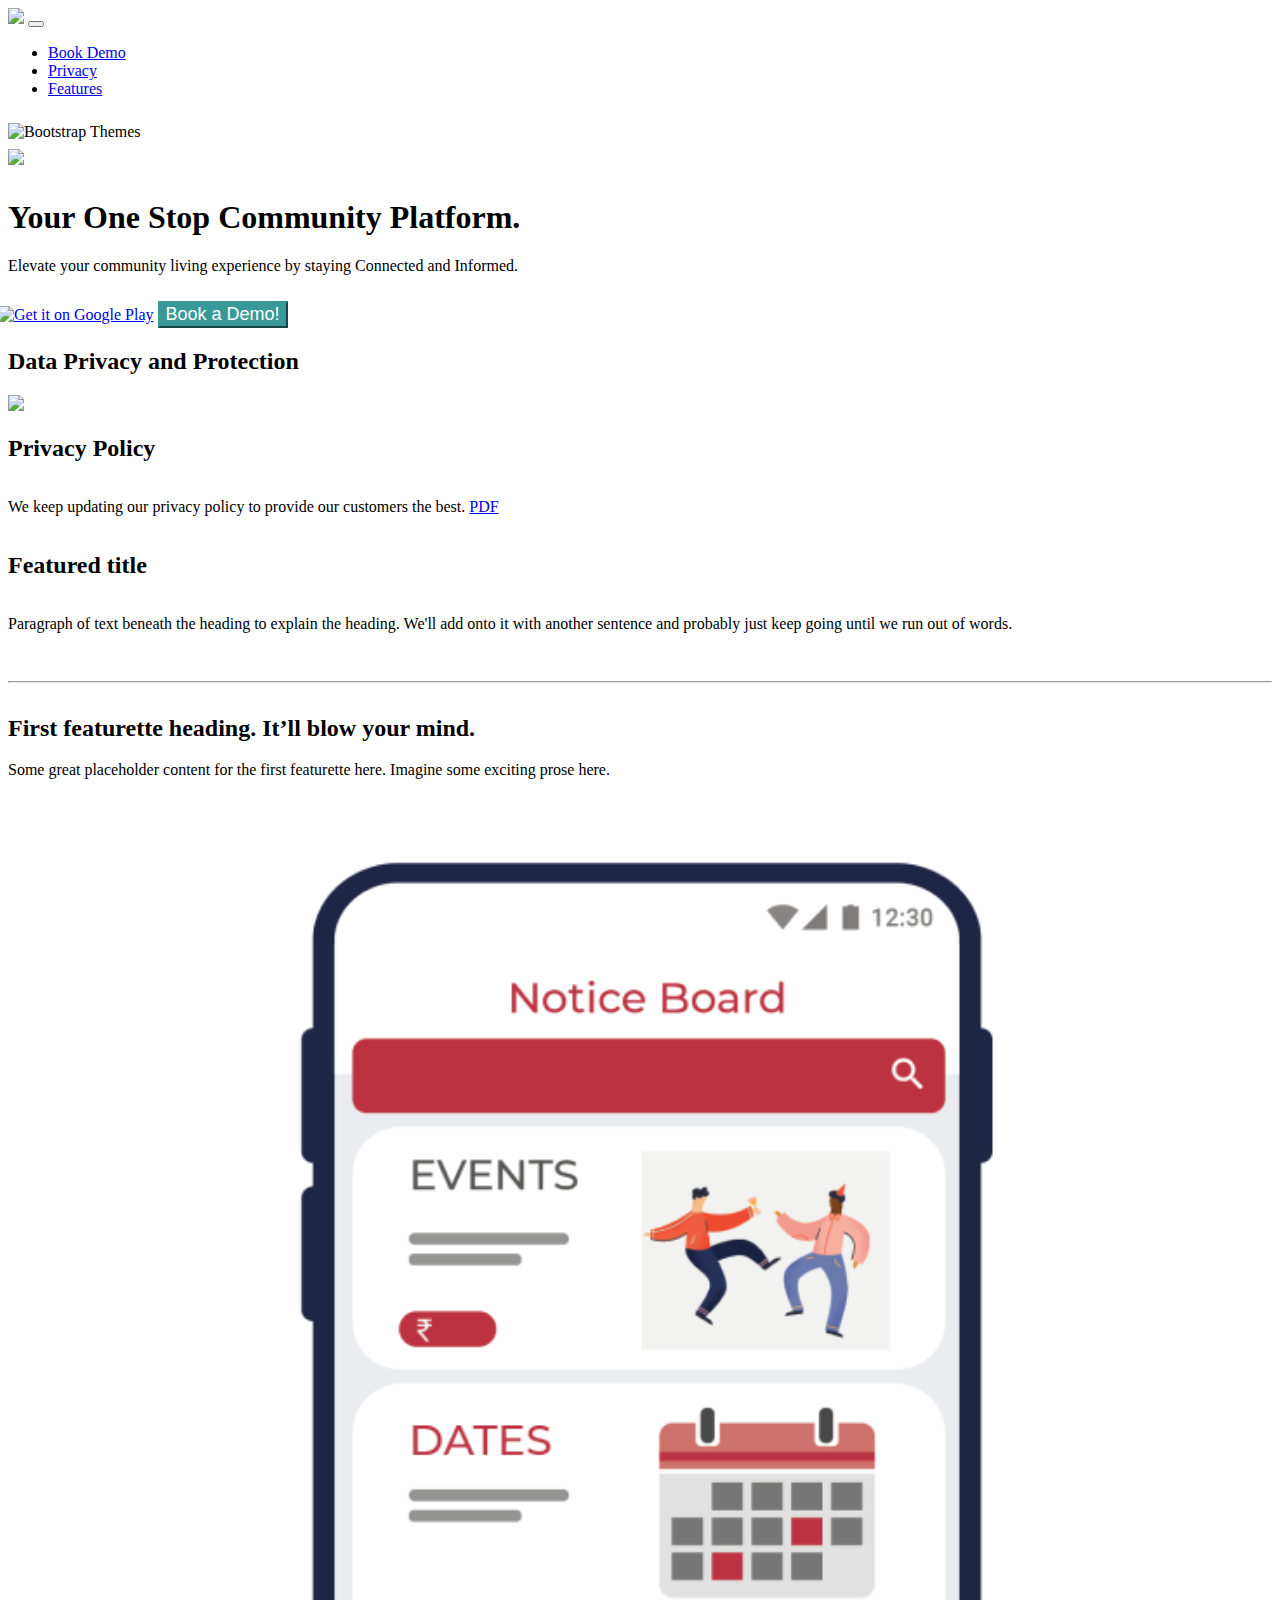
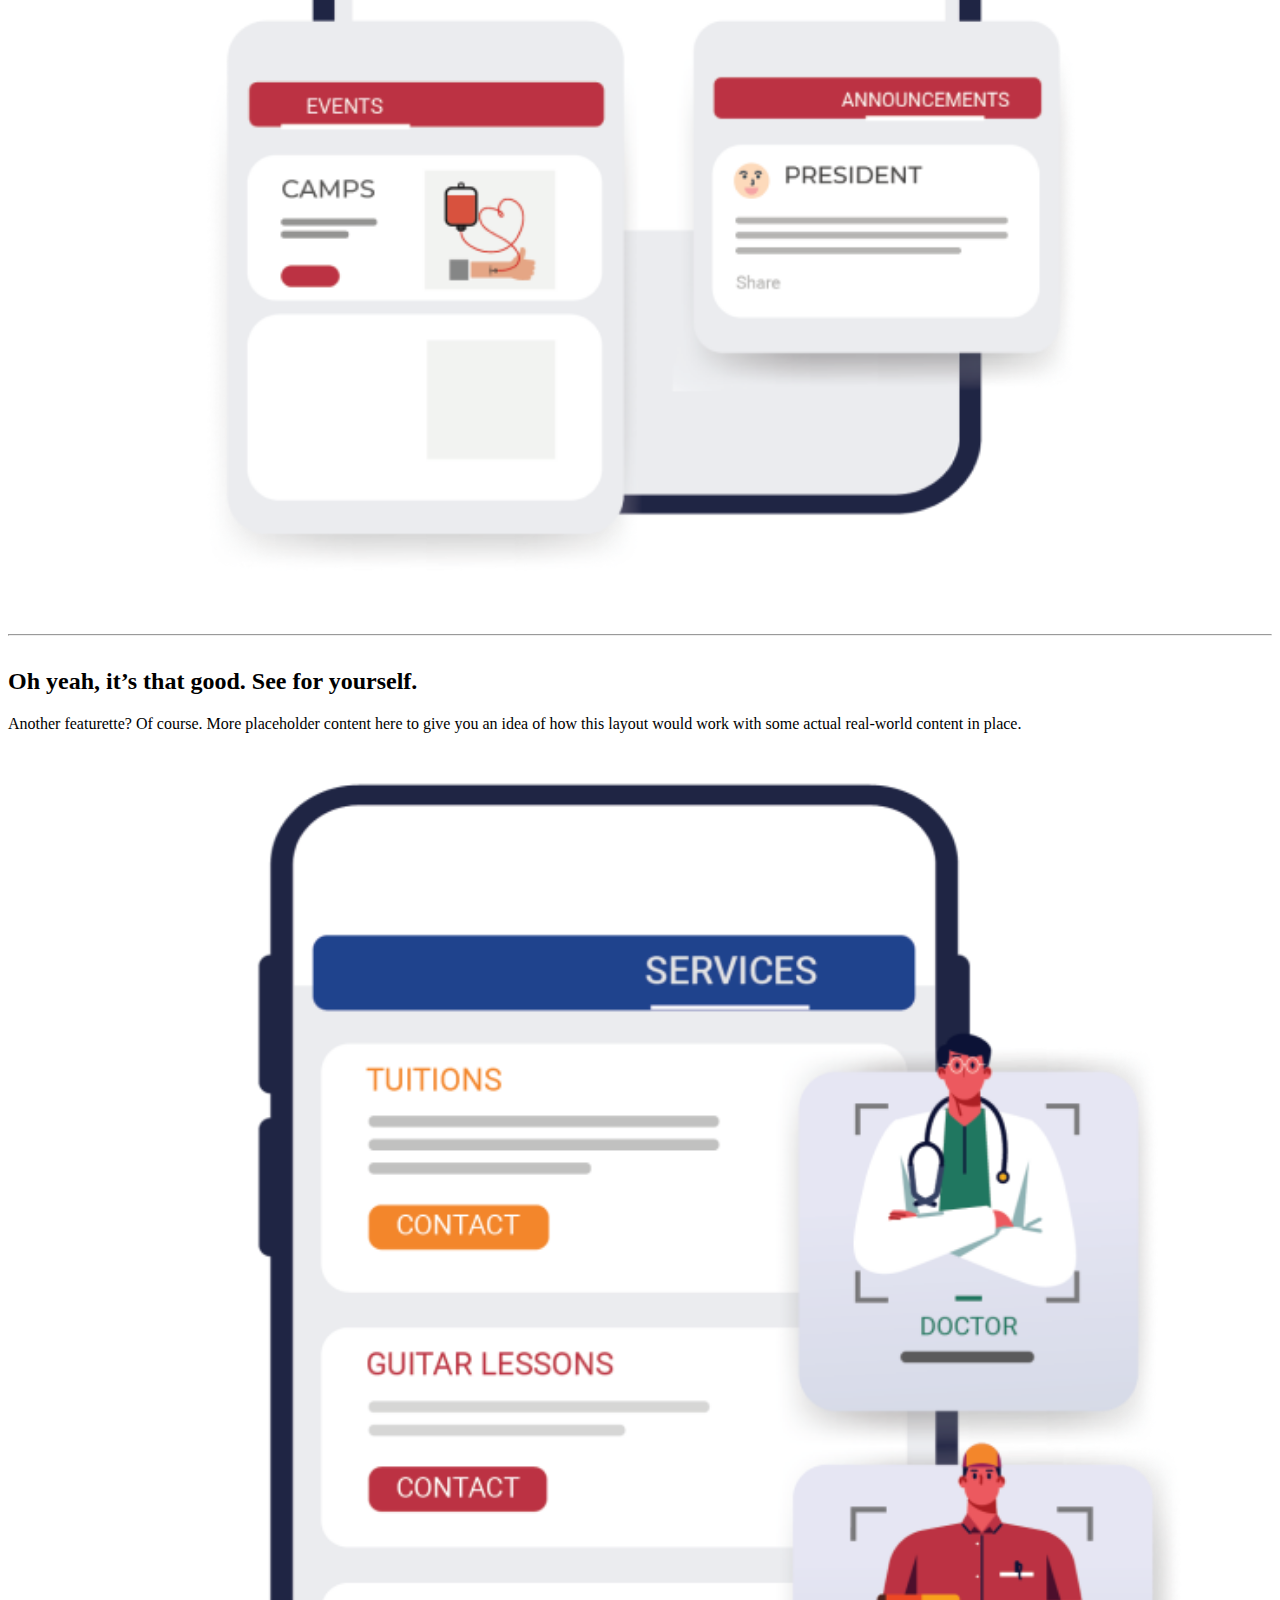
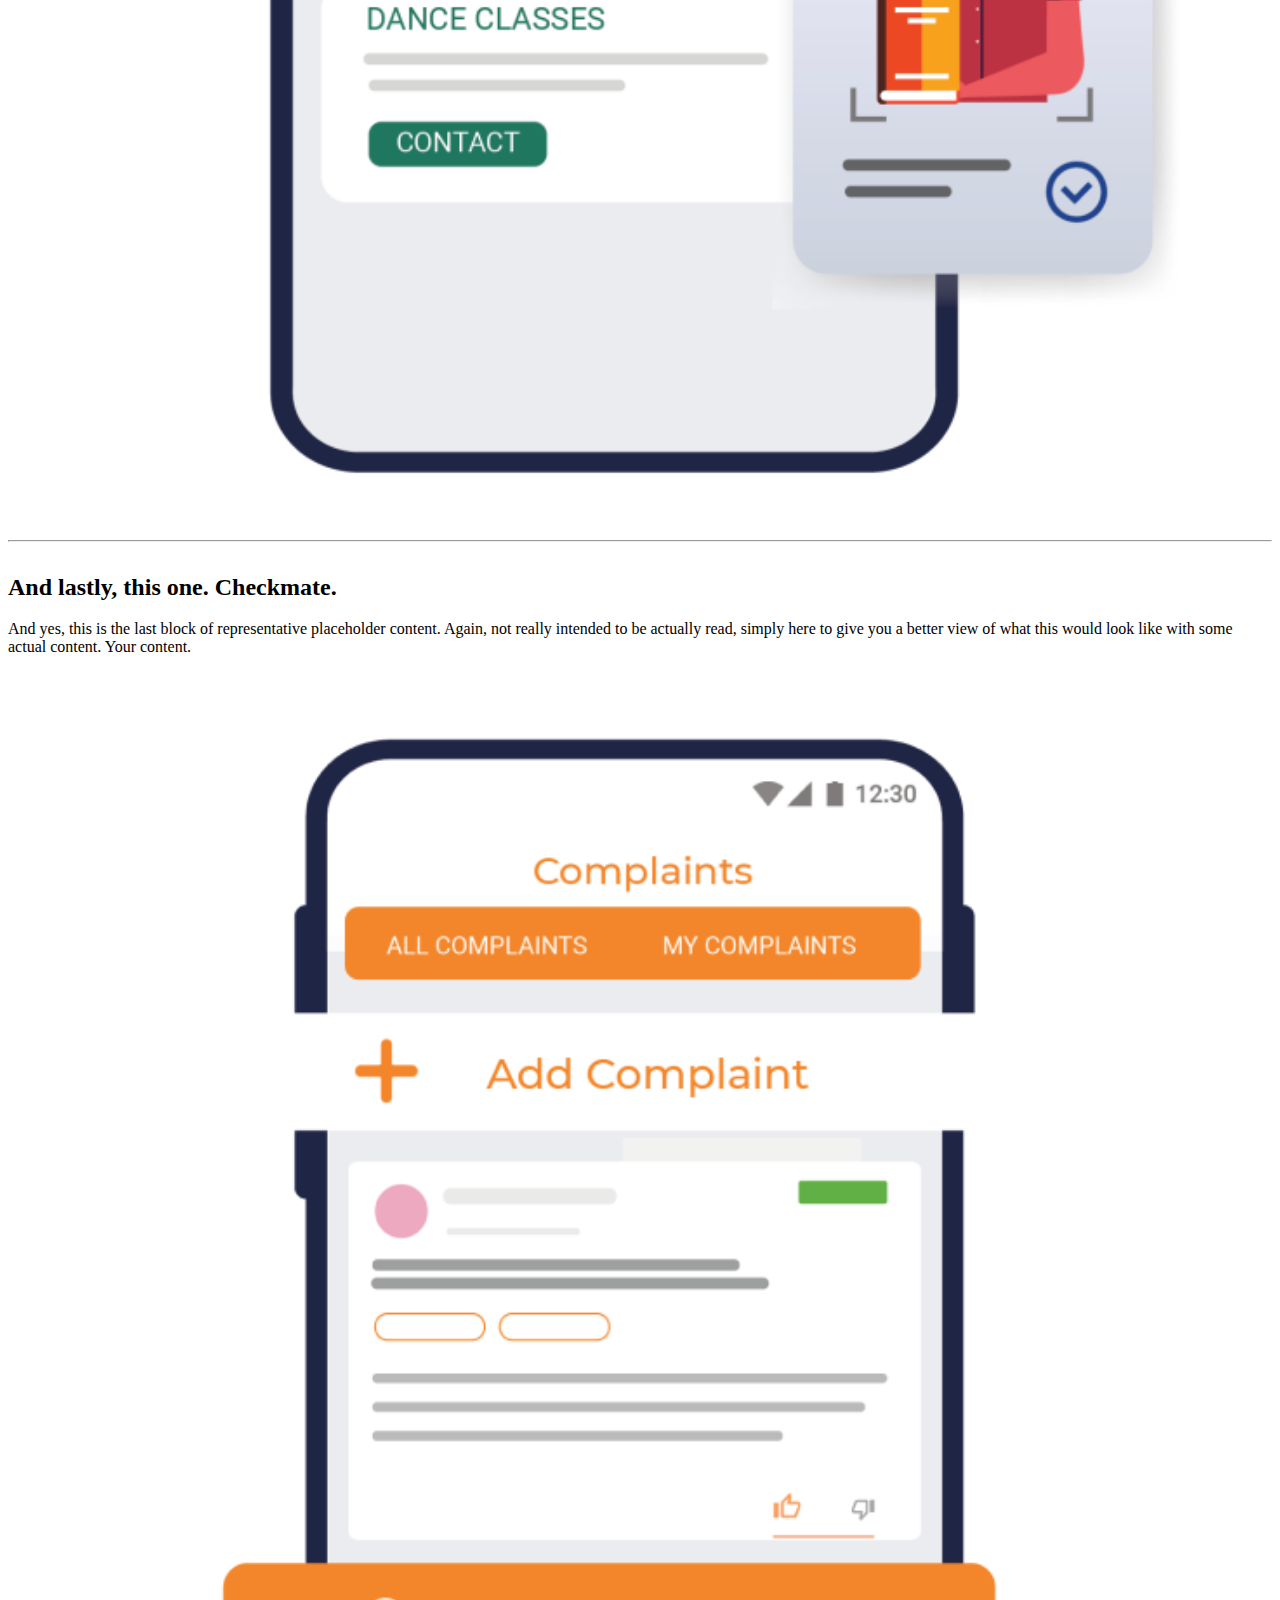
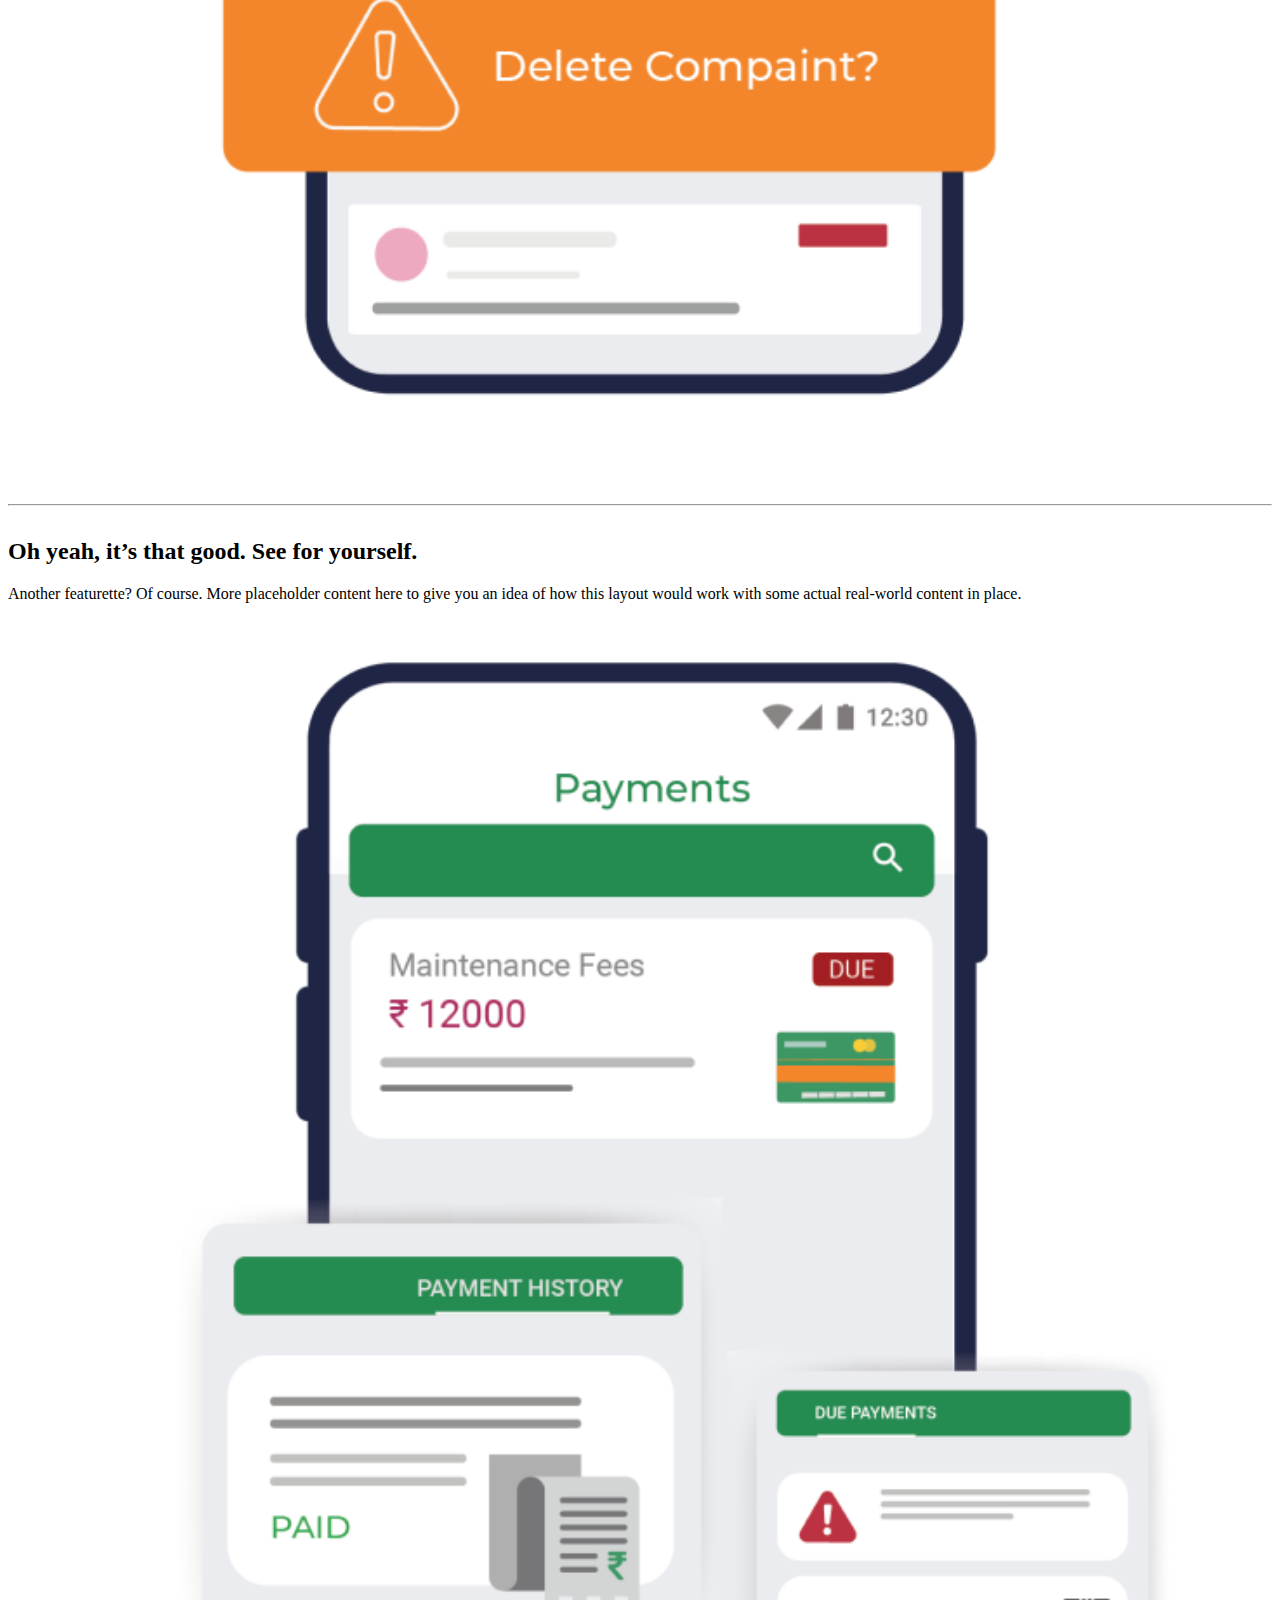
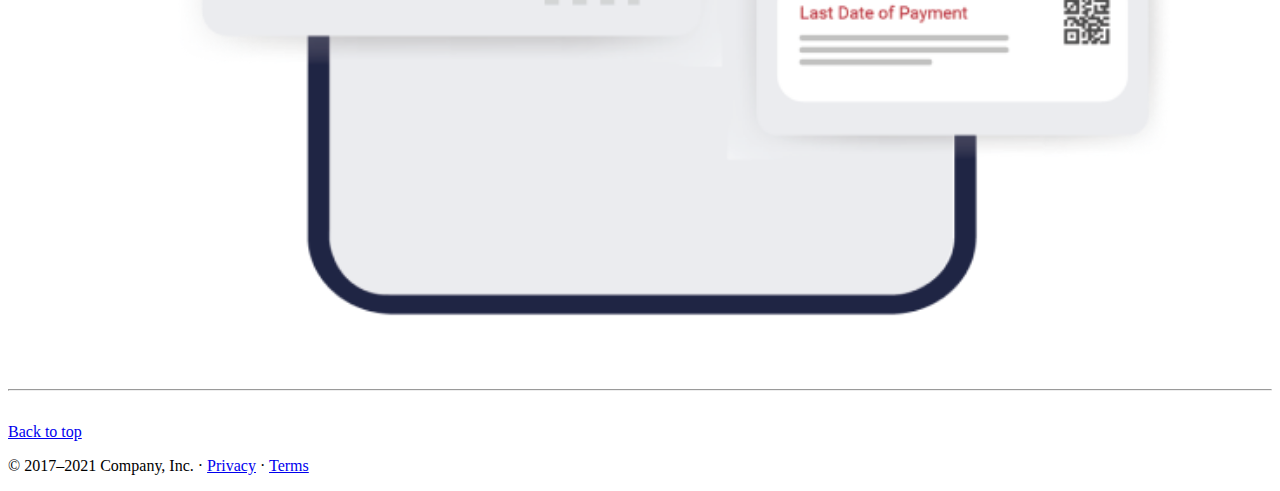
==== commit 1ed77542: "Privacy Policy" ====
--- a/index.html
+++ b/index.html
@@ -409,12 +409,14 @@
 								flex-direction: column;
 							"
 						>
-							<h2>Featured title</h2>
+							<h2>Privacy Policy</h2>
 							<p>
-								Paragraph of text beneath the heading to explain
-								the heading. We'll add onto it with another
-								sentence and probably just keep going until we
-								run out of words.
+								We keep updating our privacy policy to provide
+								our customers the best.
+								<a
+									href="window.open(`./v9_Abhimanyu_Resume.pdf`)"
+									>PDF</a
+								>
 							</p>
 						</div>
 						<div
